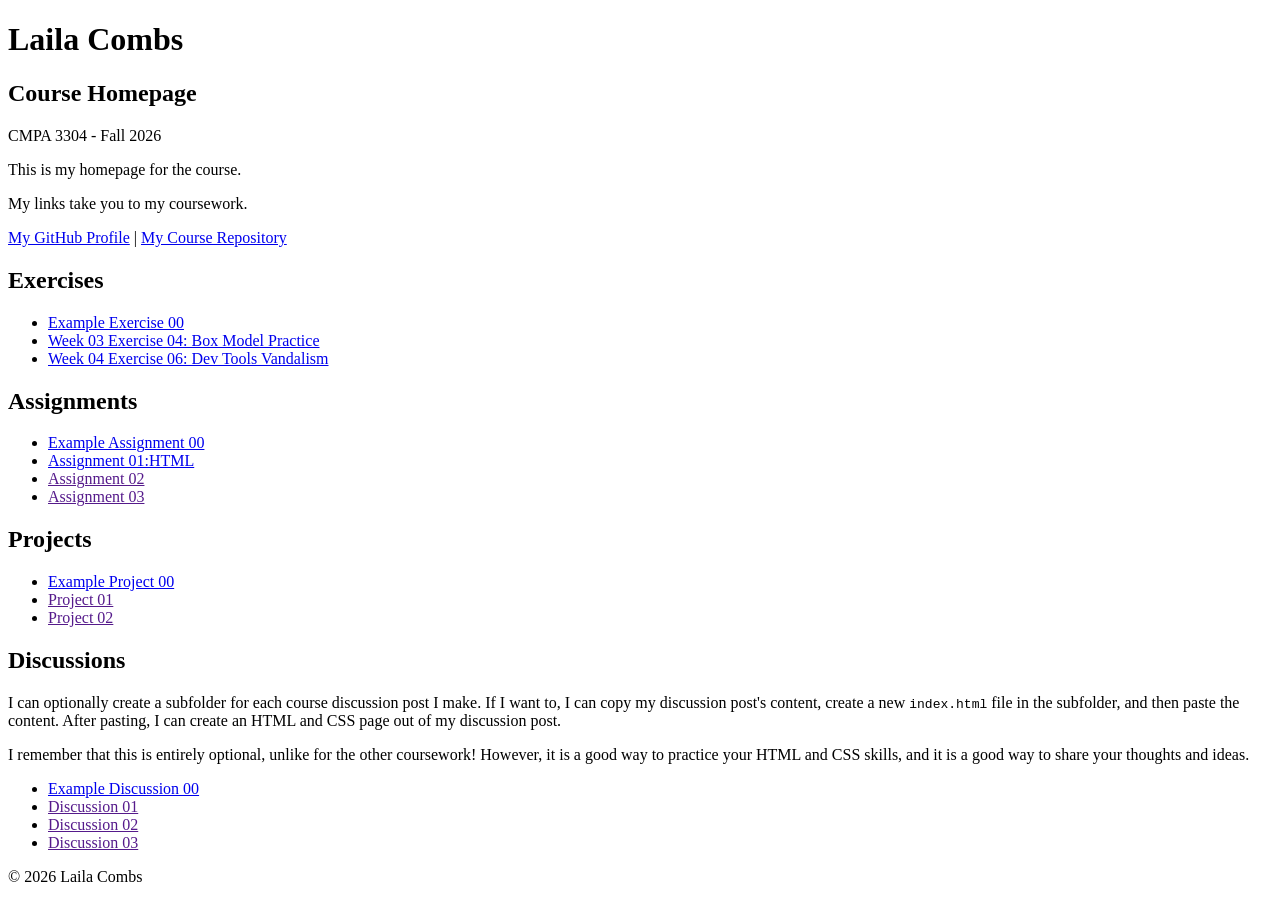
==== index.html @ 7f6ef03a "Exercise 06: Changes made" ====
<!DOCTYPE html>

<!--

INSTRUCTIONS: HOW TO CHANGE THIS PAGE:

1. Change "Student Name" in the title above to your real name.

2. Change "Your Name" in the big heading below to your real name.

3. Change "your-username" to your real GitHub username in both links.

4. Change "your-repo-name" to the name of this repository.

5. Change "Course Name" to the name of your class.

6. Change "Semester Year" to match when you are taking this class.

7. Add links to your work:
    - Find the words that say "Exercise 01", "Assignment 01", etc.
    - Between the quote marks in href="", put the relative link to your work in the subfolder. You can simply link to the subfolder name. Take a look at the example folders and links to see how to do this.
    - For work not yet started/completed, you can leave the href="" blank until you are ready.
    - Change the words "Exercise 01" to match the name of the exercise. Do the same for assignments and projects. If you add your discussion posts, do the same for them.
    - Do this for each piece of work you finish.

8. You can add more links by copying a whole line like this:
    <li><a href="">New Work Name</a></li>
    Then paste it below the last one in that section.

9. Save your changes and push to GitHub when you are done. Remember you can use GitHub Desktop to help you with this.

Remember: During the course, if you want, you can style your homepage to introduce your own style and aesthetics. To start, keep this page simple and plain. This is just a template to get you started. Embrace the handcrafted approach to web design and development: change things to make them your own.

Remember: You must have a GitHub account, a new GitHub repository for this course, and this file (index.html) in that repository. 

Remember: You must create subfolders for each piece of coursework as the semester progresses.

-->

<html lang="en">
    <head>
        <meta charset="UTF-8" />
        <title>Course Homepage template</title>
        <meta charset="UTF-8" />
        <meta name="viewport" content="width=device-width, initial-scale=1.0" />
        <title>Laila Combs - Course Homepage</title>
    </head>

    <body>
        <header>
            <h1>Laila Combs</h1>
            <h2>Course Homepage</h2>
            <p>CMPA 3304 - Fall 2026</p>
            <p>This is my homepage for the course.</p>
            <p>My links take you to my coursework.</p>
            <nav>
                <a href="https://github.com/lailacombs">My GitHub Profile</a>
                |
                <a href="https://github.com/lailacombs/course-portfolio">
                    My Course Repository
                </a>
            </nav>
        </header>

        <main>
            <section>
                <h2>Exercises</h2>
                <ul>
                    <li><a href="example-exercise-00/">Example Exercise 00</a>
                    </li>
                    <li><a href="week-03-exercise-01/week-03-exercise-01.html">Week 03 Exercise 04: Box Model Practice</a>
                    </li>
                    <li><a href="week-04-exercise-01/">Week 04 Exercise 06: Dev Tools Vandalism</a>
                    </li>
                </ul>
            </section>

            <section>
                <h2>Assignments</h2>
                <ul>
                    <li>
                        <a href="example-assignment-00/">
                            Example Assignment 00
                        </a>
                    </li>
                    <li><a href="assignment-01/assignment-01.html">Assignment 01:HTML</a>
                    <li><a href="">Assignment 02</a></li>
                    <li><a href="">Assignment 03</a></li>
                </ul>
            </section>

            <section>
                <h2>Projects</h2>
                <ul>
                    <li>
                        <a href="example-project-00/">Example Project 00</a>
                    </li>
                    <li><a href="">Project 01</a></li>
                    <li><a href="">Project 02</a></li>
                </ul>
            </section>

            <section>
                <h2>Discussions</h2>
                <p>
                    I can optionally create a subfolder for each course
                    discussion post I make. If I want to, I can copy my
                    discussion post's content, create a new
                    <code>index.html</code>
                    file in the subfolder, and then paste the content. After
                    pasting, I can create an HTML and CSS page out of my
                    discussion post.
                </p>
                <p>
                    I remember that this is entirely optional, unlike for the
                    other coursework! However, it is a good way to practice your
                    HTML and CSS skills, and it is a good way to share your
                    thoughts and ideas.
                </p>
                <ul>
                    <li>
                        <a href="example-discussion-00/">
                            Example Discussion 00
                        </a>
                    </li>
                    <li><a href="">Discussion 01</a></li>
                    <li><a href="">Discussion 02</a></li>
                    <li><a href="">Discussion 03</a></li>
                </ul>
            </section>
        </main>

        <footer>
            <p>&copy; 2026 Laila Combs</p>
        </footer>
    </body>
</html>
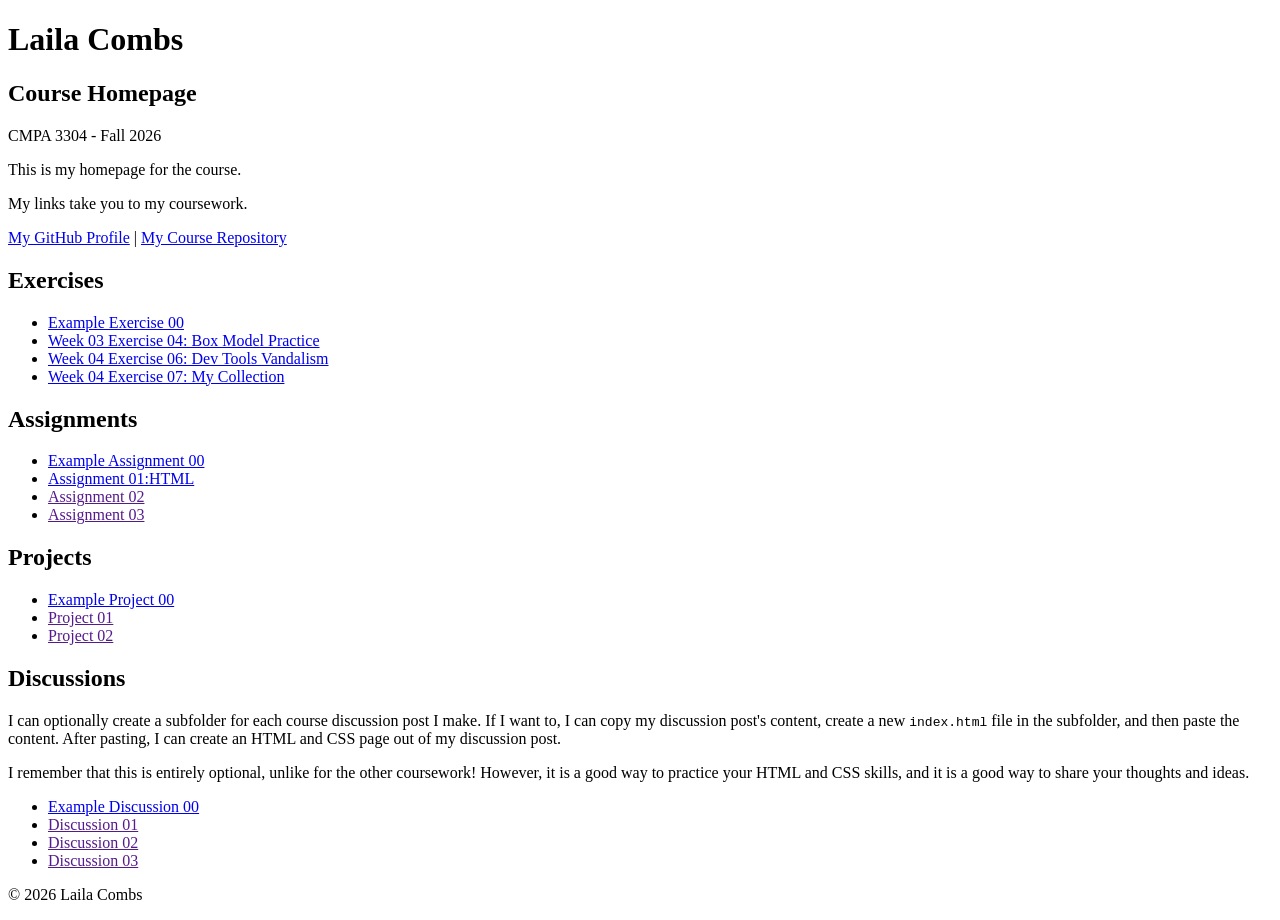
==== commit a5f2ae9d: "Assignments finished" ====
--- a/index.html
+++ b/index.html
@@ -70,8 +70,10 @@
                     </li>
                     <li><a href="week-03-exercise-01/week-03-exercise-01.html">Week 03 Exercise 04: Box Model Practice</a>
                     </li>
-                    <li><a href="week-04-exercise-01/">Week 04 Exercise 06: Dev Tools Vandalism</a>
+                    <li><a href="week-04-exercise-01/week-04-exercise-01.html">Week 04 Exercise 06: Dev Tools Vandalism</a>
                     </li>
+                    <li><a href="week-04-exercise-02/index.html">Week 04 Exercise 07: My Collection</a>
+                        </li>
                 </ul>
             </section>
 
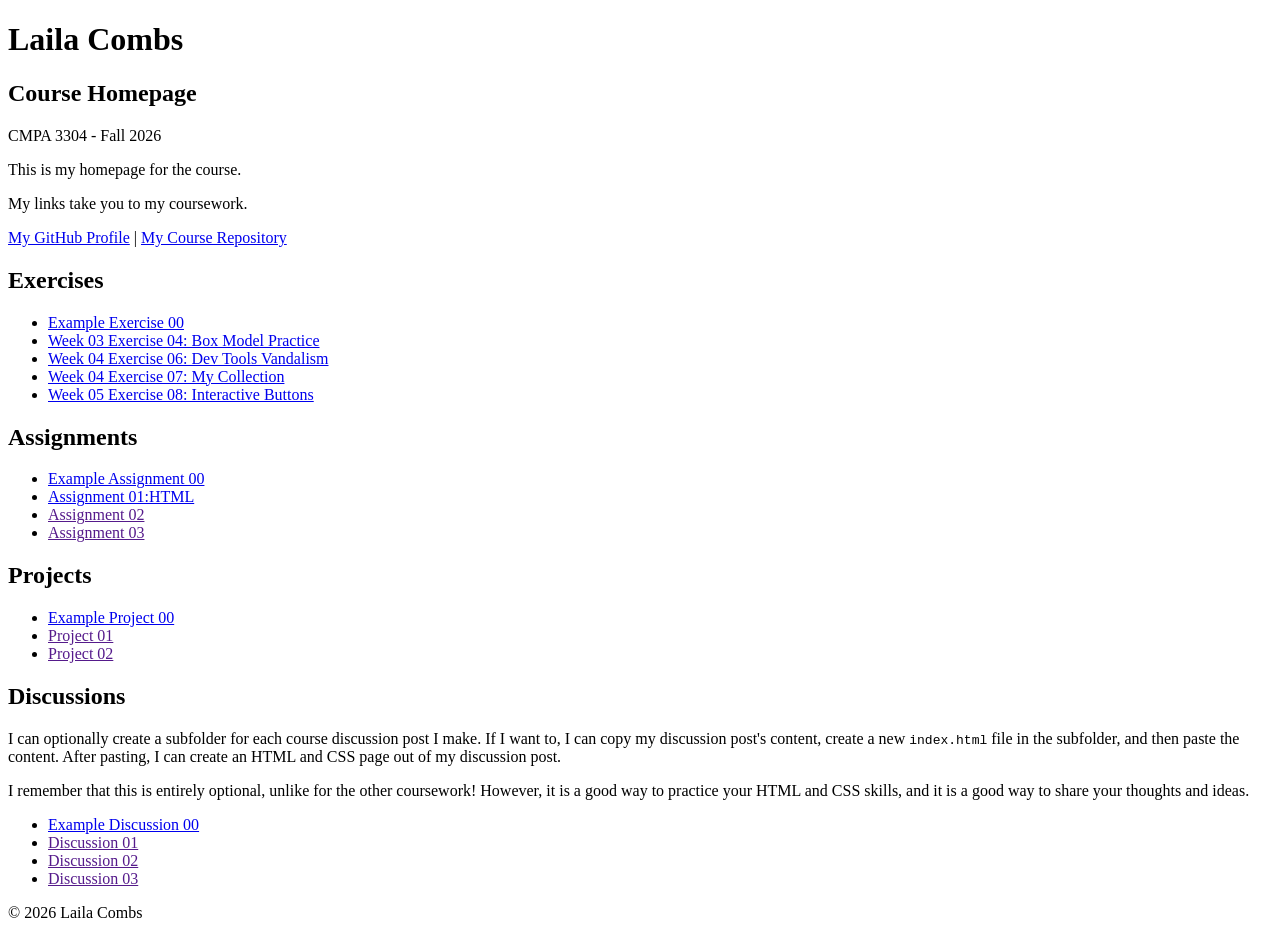
==== commit bcc8cff6: "Exercise 08" ====
--- a/index.html
+++ b/index.html
@@ -74,6 +74,8 @@
                     </li>
                     <li><a href="week-04-exercise-02/index.html">Week 04 Exercise 07: My Collection</a>
                         </li>
+                    <li><a href="week-05-exercise-01/index.html">Week 05 Exercise 08: Interactive Buttons</a>
+                    </li>
                 </ul>
             </section>
 
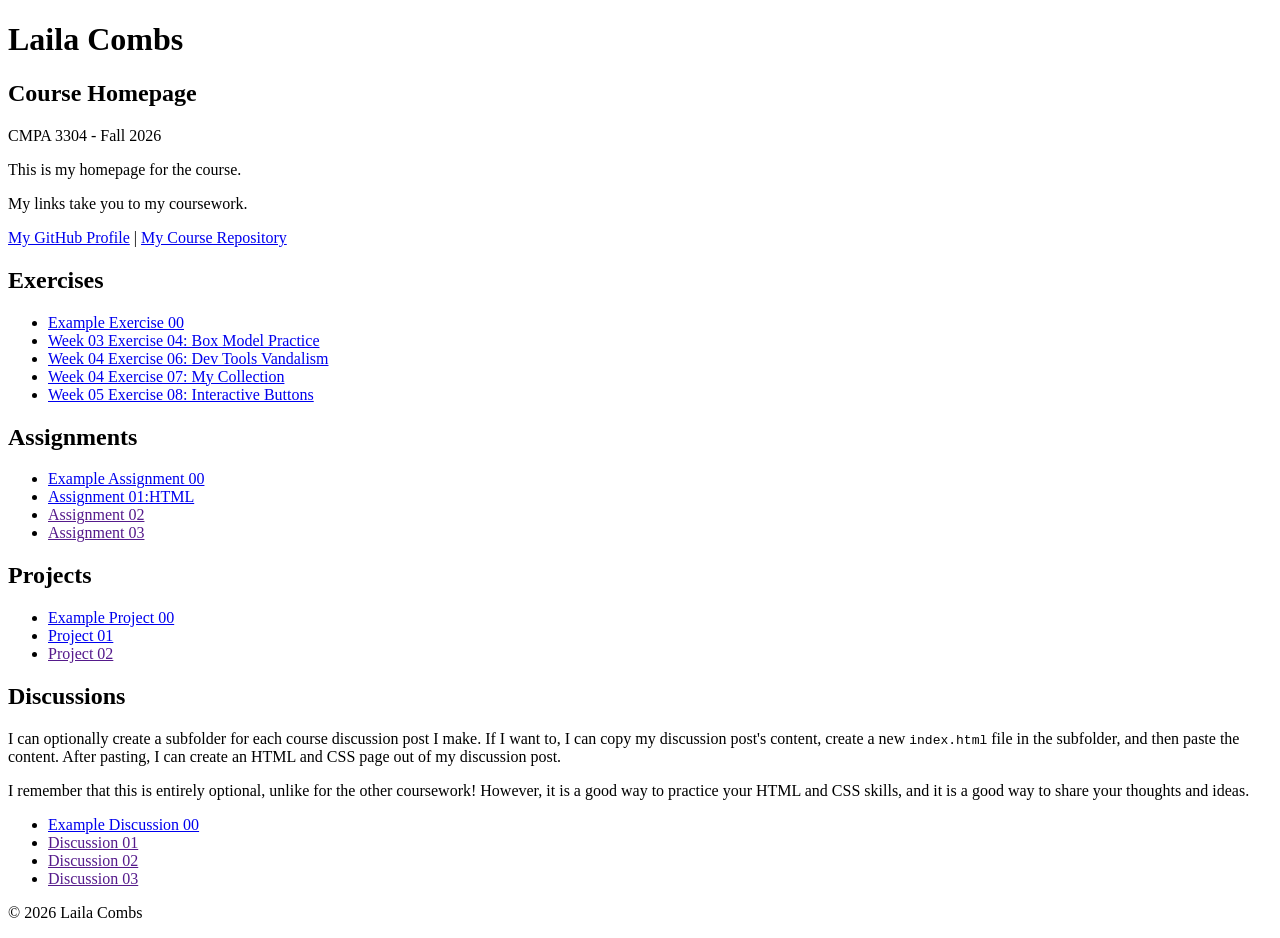
==== commit a6f5ba0b: "Project 01 Finished" ====
--- a/index.html
+++ b/index.html
@@ -99,7 +99,7 @@
                     <li>
                         <a href="example-project-00/">Example Project 00</a>
                     </li>
-                    <li><a href="">Project 01</a></li>
+                    <li><a href="project-01/index.html">Project 01</a></li>
                     <li><a href="">Project 02</a></li>
                 </ul>
             </section>
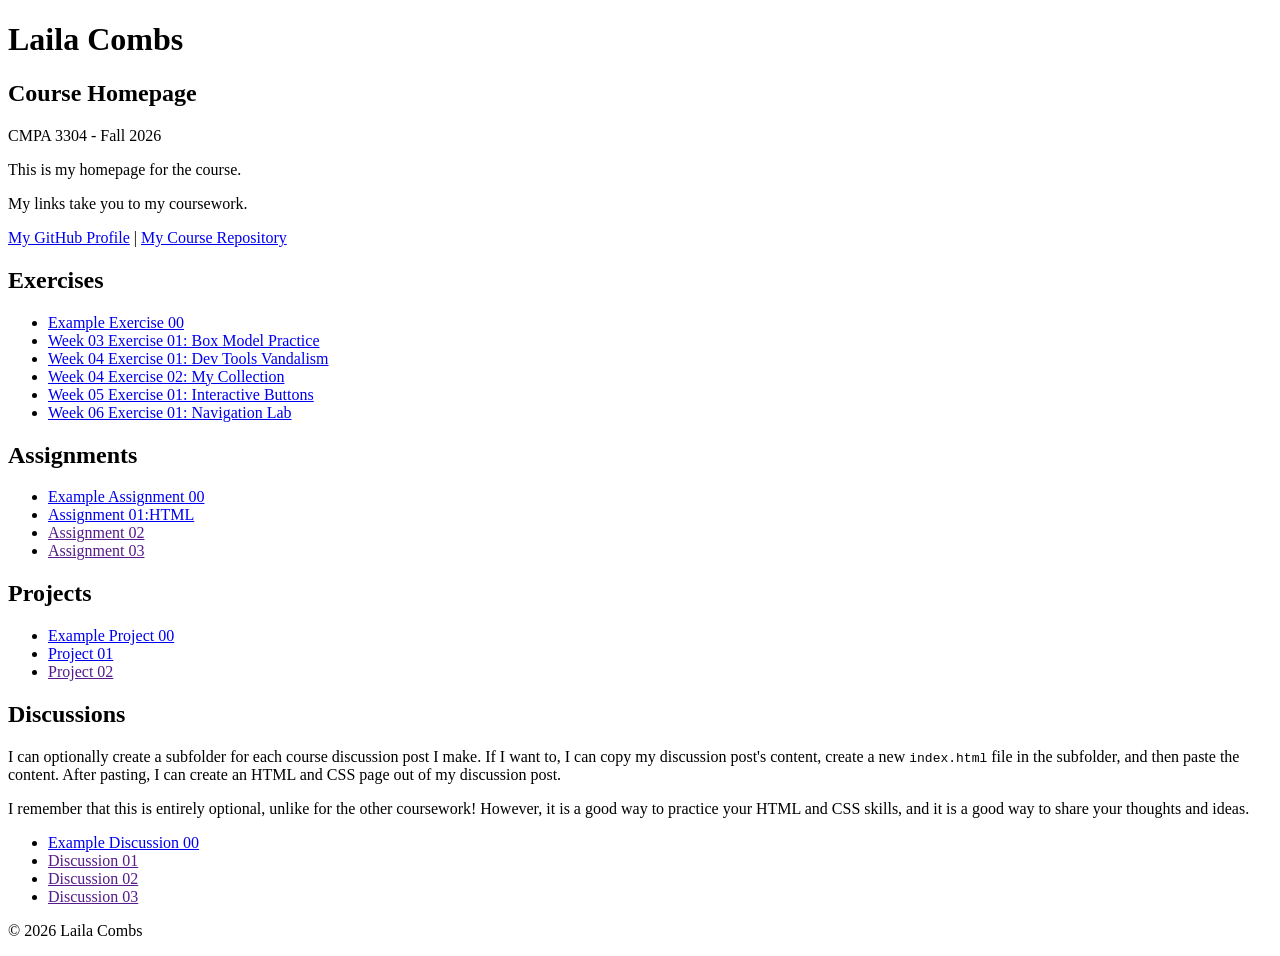
==== commit 9051c1b6: "Update index.html" ====
--- a/index.html
+++ b/index.html
@@ -68,13 +68,15 @@
                 <ul>
                     <li><a href="example-exercise-00/">Example Exercise 00</a>
                     </li>
-                    <li><a href="week-03-exercise-01/week-03-exercise-01.html">Week 03 Exercise 04: Box Model Practice</a>
+                    <li><a href="Week-03-exercise-01/week-03-exercise-01.html">Week 03 Exercise 01: Box Model Practice</a>
                     </li>
-                    <li><a href="week-04-exercise-01/week-04-exercise-01.html">Week 04 Exercise 06: Dev Tools Vandalism</a>
+                    <li><a href="week-04-exercise-01/week-04-exercise-01.html">Week 04 Exercise 01: Dev Tools Vandalism</a>
                     </li>
-                    <li><a href="week-04-exercise-02/index.html">Week 04 Exercise 07: My Collection</a>
+                    <li><a href="week-04-exercise-02/index.html">Week 04 Exercise 02: My Collection</a>
                         </li>
-                    <li><a href="week-05-exercise-01/index.html">Week 05 Exercise 08: Interactive Buttons</a>
+                    <li><a href="week-05-exercise-01/index.html">Week 05 Exercise 01: Interactive Buttons</a>
+                    </li>
+                    <li><a href="week-06-exercise-01/index.html">Week 06 Exercise 01: Navigation Lab</a>
                     </li>
                 </ul>
             </section>
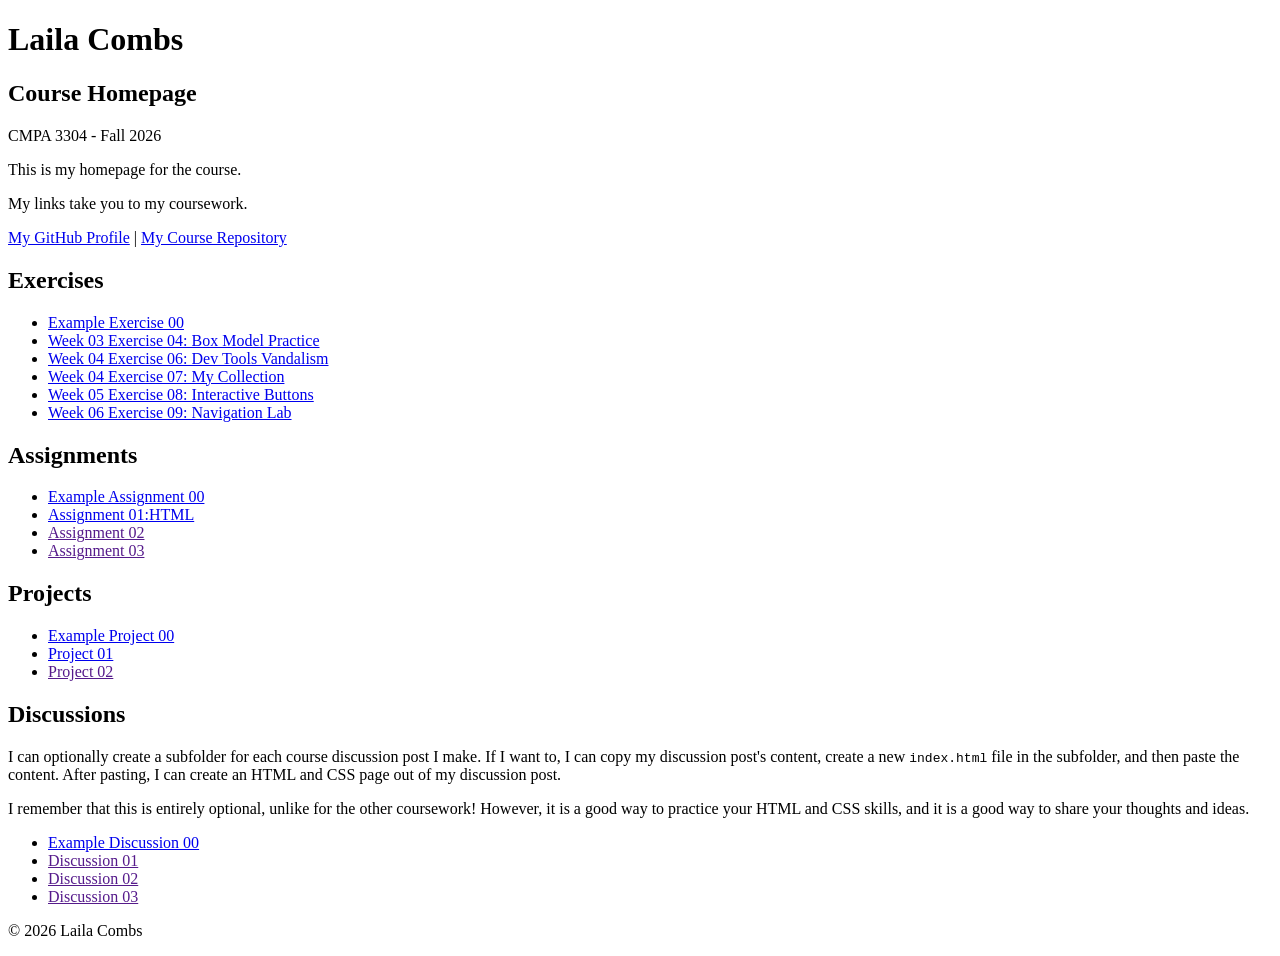
==== commit 531616fc: "Update index.html" ====
--- a/index.html
+++ b/index.html
@@ -68,15 +68,15 @@
                 <ul>
                     <li><a href="example-exercise-00/">Example Exercise 00</a>
                     </li>
-                    <li><a href="Week-03-exercise-01/week-03-exercise-01.html">Week 03 Exercise 01: Box Model Practice</a>
+                    <li><a href="Week-03-exercise-01/week-03-exercise-01.html">Week 03 Exercise 04: Box Model Practice</a>
                     </li>
-                    <li><a href="week-04-exercise-01/week-04-exercise-01.html">Week 04 Exercise 01: Dev Tools Vandalism</a>
+                    <li><a href="week-04-exercise-01/week-04-exercise-01.html">Week 04 Exercise 06: Dev Tools Vandalism</a>
                     </li>
-                    <li><a href="week-04-exercise-02/index.html">Week 04 Exercise 02: My Collection</a>
+                    <li><a href="week-04-exercise-02/index.html">Week 04 Exercise 07: My Collection</a>
                         </li>
-                    <li><a href="week-05-exercise-01/index.html">Week 05 Exercise 01: Interactive Buttons</a>
+                    <li><a href="week-05-exercise-01/index.html">Week 05 Exercise 08: Interactive Buttons</a>
                     </li>
-                    <li><a href="week-06-exercise-01/index.html">Week 06 Exercise 01: Navigation Lab</a>
+                    <li><a href="week-06-exercise-01/index.html">Week 06 Exercise 09: Navigation Lab</a>
                     </li>
                 </ul>
             </section>
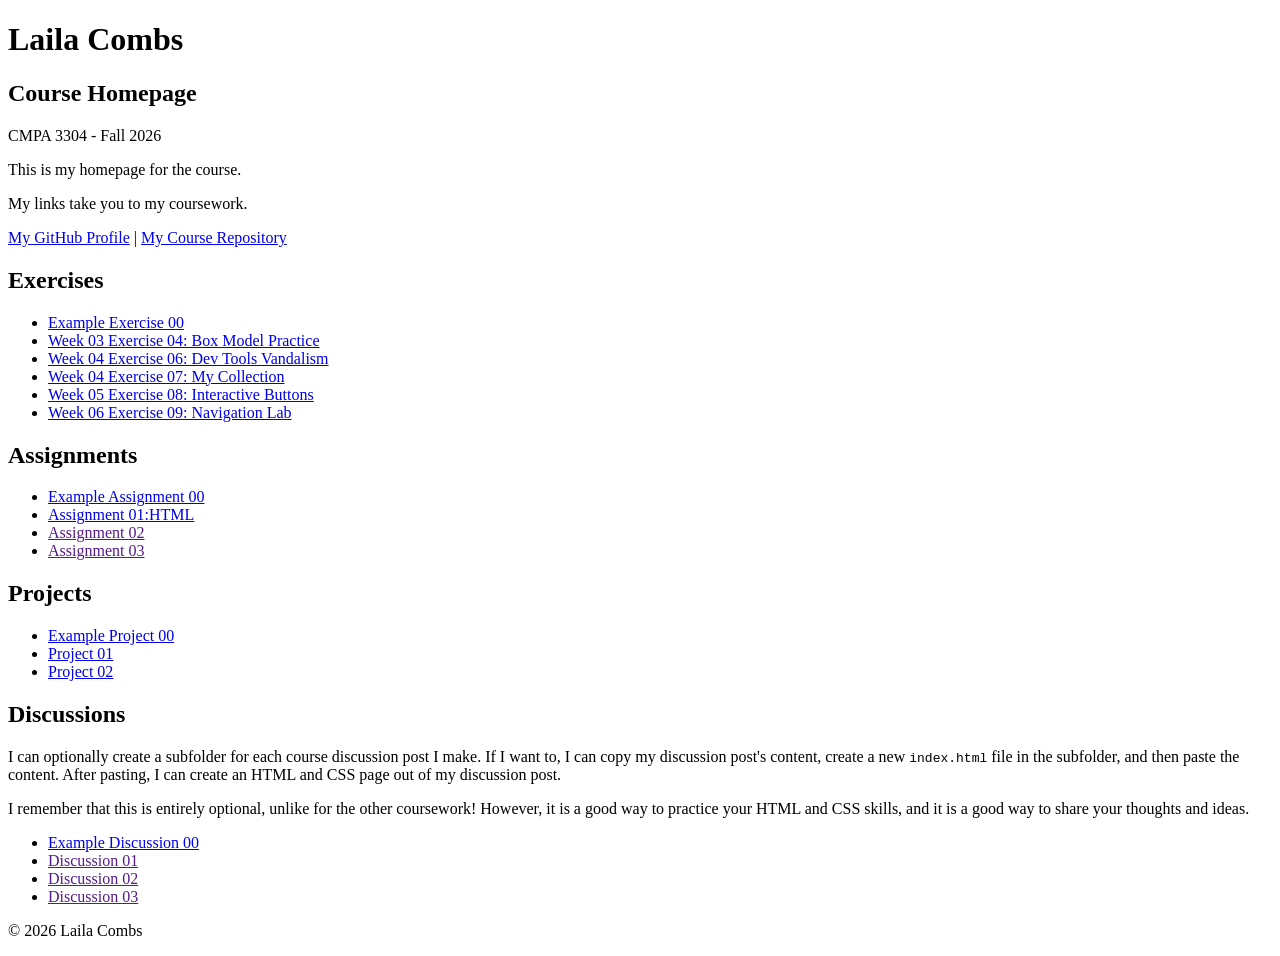
==== commit 13b6622f: "Create Project 02" ====
--- a/index.html
+++ b/index.html
@@ -102,7 +102,7 @@
                         <a href="example-project-00/">Example Project 00</a>
                     </li>
                     <li><a href="project-01/index.html">Project 01</a></li>
-                    <li><a href="">Project 02</a></li>
+                    <li><a href="project-02/index.html">Project 02</a></li>
                 </ul>
             </section>
 
